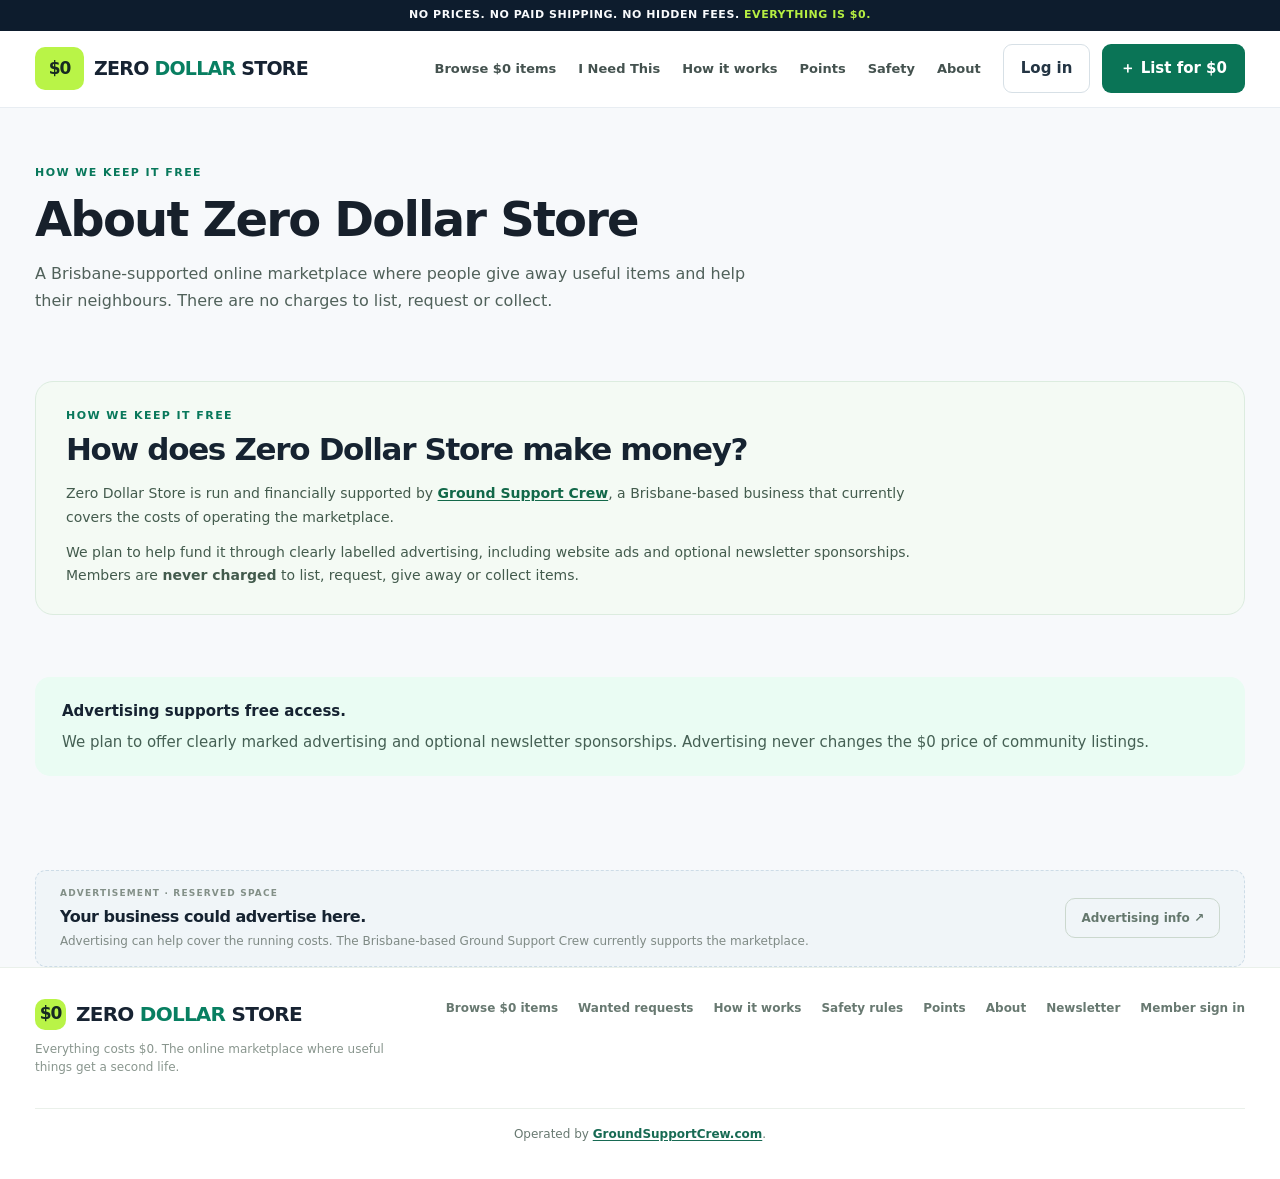
==== about.html @ 895b908c "Create standalone Zero Dollar Store section: about.html" ====
<!doctype html>
<html lang="en-AU">
<head>
  <meta charset="utf-8">
  <meta name="viewport" content="width=device-width, initial-scale=1">
  <meta name="theme-color" content="#123f36">
  <meta name="description" content="How Zero Dollar Store stays free with support from Ground Support Crew.">
  <title>About and funding | Zero Dollar Store</title>
  <link rel="stylesheet" href="assets/styles.css">
</head>
<body data-page="about">
  <div class="announcement">NO PRICES. NO PAID SHIPPING. NO HIDDEN FEES. <span>EVERYTHING IS $0.</span></div>
  <header class="header">
    <div class="container header-row">
      <a class="brand" href="index.html" aria-label="Zero Dollar Store home"><span class="brand-emblem" aria-hidden="true">$0</span><span class="brand-name">ZERO <strong>DOLLAR</strong> STORE</span></a>
      <nav class="nav" aria-label="Main navigation"><a href="browse.html">Browse $0 items</a><a href="wanted.html">I Need This</a><a href="how-it-works.html">How it works</a><a href="points.html">Points</a><a href="safety.html">Safety</a><a href="about.html">About</a></nav>
      <div class="header-actions"><button class="btn btn-ghost" id="loginTop">Log in</button><button class="btn btn-ghost" id="adminBell" type="button" hidden title="Administrator reviews">🛡️ Admin <span id="adminPendingCount">0</span></button><button class="btn" id="postTop">＋ List for $0</button><button class="mobile-menu" aria-label="Open navigation" id="mobileMenu">☰</button></div>
    </div>
  </header>
<main id="top">
<div class="container page-intro"><p class="kicker">HOW WE KEEP IT FREE</p><h1>About Zero Dollar Store</h1><p>A Brisbane-supported online marketplace where people give away useful items and help their neighbours. There are no charges to list, request or collect.</p></div>
    <section class="section container" id="funding" aria-labelledby="fundingHeading">
 <div class="funding-explainer">
  <p class="kicker">HOW WE KEEP IT FREE</p>
  <h2 class="section-title" id="fundingHeading">How does Zero Dollar Store make money?</h2>
  <p>Zero Dollar Store is run and financially supported by <a href="https://GroundSupportCrew.com" target="_blank" rel="noopener noreferrer">Ground Support Crew</a>, a Brisbane-based business that currently covers the costs of operating the marketplace.</p>
  <p>We plan to help fund it through clearly labelled advertising, including website ads and optional newsletter sponsorships. Members are <strong>never charged</strong> to list, request, give away or collect items.</p>
 </div>
</section>
<section class="container page-content"><div class="page-note"><strong>Advertising supports free access.</strong><p>We plan to offer clearly marked advertising and optional newsletter sponsorships. Advertising never changes the $0 price of community listings.</p></div></section>
    <div class="container"><section class="ad-wide" aria-label="Advertising space"><div><div class="ad-label">ADVERTISEMENT · RESERVED SPACE</div><h3>Your business could advertise here.</h3><p>Advertising can help cover the running costs. The Brisbane-based Ground Support Crew currently supports the marketplace.</p></div><button class="ad-outline" id="advertiseButton">Advertising info ↗</button></section></div>
</main>

  <footer class="footer"><div class="container footer-row"><div><a class="brand" href="index.html"><span class="brand-emblem" aria-hidden="true">$0</span><span class="brand-name">ZERO <strong>DOLLAR</strong> STORE</span></a><p>Everything costs $0. The online marketplace where useful things get a second life.</p></div><div class="footer-nav"><a href="browse.html">Browse $0 items</a><a href="wanted.html">Wanted requests</a><a href="how-it-works.html">How it works</a><a href="safety.html">Safety rules</a><a href="points.html">Points</a><a href="about.html">About</a><a href="newsletter.html">Newsletter</a><a href="#" id="footerSignIn">Member sign in</a></div></div><div class="container footer-operator">Operated by <a href="https://GroundSupportCrew.com" target="_blank" rel="noopener noreferrer">GroundSupportCrew.com</a>.</div></footer>
  <div class="overlay" id="modalOverlay" role="dialog" aria-modal="true" aria-label="Dialog"><div class="modal" id="modalBody"></div></div><div class="toast" id="toast" role="status" aria-live="polite"></div>
<script type="module" src="assets/app.js"></script>
</body>
</html>
---- assets/styles.css ----
:root{--ink:#1b2b28;--muted:#6c7774;--green:#176a53;--deep:#123f36;--mint:#eaf7ed;--accent:#c9ed83;--line:#e4ebe6;--cream:#fbfaf6;--paper:#fff;--gold:#f9e8bb;--shadow:0 14px 36px rgba(22,66,46,.09)}
    *{box-sizing:border-box}html{scroll-behavior:smooth}body{margin:0;background:var(--paper);color:var(--ink);font:15px/1.5 ui-sans-serif,system-ui,-apple-system,BlinkMacSystemFont,"Segoe UI",sans-serif;-webkit-font-smoothing:antialiased}
    button,input,select,textarea{font:inherit}button{cursor:pointer}button:focus-visible,input:focus-visible,textarea:focus-visible,select:focus-visible{outline:3px solid #85bb9e;outline-offset:2px}a{color:inherit;text-decoration:none}
    .container{width:min(1192px,calc(100% - 48px));margin:auto}.announcement{background:var(--deep);color:#fff;text-align:center;font-size:12px;font-weight:650;letter-spacing:.01em;padding:9px 14px}.announcement span{color:var(--accent)}
    .header{background:white;position:sticky;top:0;z-index:30;border-bottom:1px solid #edf1ed}.header-row{min-height:80px;display:flex;align-items:center;justify-content:space-between;gap:28px}.brand{display:inline-flex;align-items:center;gap:10px;font-size:25px;letter-spacing:-1.4px;font-weight:850;white-space:nowrap}.brand-emblem{height:39px;width:39px;display:grid;place-items:center;border-radius:13px;background:var(--deep)}.brand-emblem svg{width:25px;height:25px}.brand-name strong{color:var(--green)}.nav{display:flex;gap:29px;margin-left:auto;align-items:center;font-size:13px;color:#44524f;font-weight:650}.nav a:hover{color:var(--green)}.header-actions{display:flex;align-items:center;gap:12px}.btn{border:1px solid transparent;border-radius:12px;padding:11px 18px;font-weight:750;display:inline-flex;align-items:center;justify-content:center;gap:8px;background:var(--green);color:#fff;white-space:nowrap;transition:transform .16s,background .16s}.btn:hover{transform:translateY(-1px);background:#125741}.btn-ghost{background:#fff;color:#273832;border-color:#d9e4dd}.btn-ghost:hover{background:#f6faf7}.btn-dark{background:var(--deep)}.btn-soft{background:#e8f4e9;color:#176a53}.btn-soft:hover{background:#d8eedd}.mobile-menu{display:none}
    .hero-wrap{background:linear-gradient(125deg,#f1f9ed 0%,#eef8ed 51%,#e4f4e8 100%);overflow:hidden;position:relative}.hero-wrap:before{content:"";position:absolute;width:410px;height:410px;border-radius:50%;background:rgba(223,243,208,.6);right:-110px;top:-200px}.hero{display:grid;grid-template-columns:1.13fr .87fr;align-items:center;gap:30px;min-height:410px;padding:47px 0 33px}.eyebrow{font-size:11px;text-transform:uppercase;letter-spacing:.15em;font-weight:850;color:#2f8165;display:inline-flex;align-items:center;gap:8px}.eyebrow:before{content:"";width:7px;height:7px;border-radius:50%;background:#84b94b}.hero h1{font-size:clamp(38px,4.1vw,62px);letter-spacing:-.062em;line-height:1.08;margin:13px 0 19px;font-weight:850;max-width:670px}.hero h1 em{font-style:normal;color:var(--green)}.hero-description{color:#526762;font-size:16px;line-height:1.65;max-width:555px;margin-bottom:24px}.hero-features{display:flex;gap:19px;flex-wrap:wrap;font-size:12px;font-weight:750;color:#2c6252}.hero-features span{display:flex;align-items:center;gap:7px}.check{display:inline-grid;place-items:center;width:17px;height:17px;border-radius:50%;background:#cae7d0;color:#226d4d;font-weight:900;font-size:11px}.hero-graphic{position:relative;min-width:0;display:flex;align-items:center;justify-content:center}.hero-picture{height:310px;width:440px;max-width:100%;background:#d9ebd7;border-radius:50% 45% 42% 50%;display:grid;place-items:center;position:relative;transform:rotate(-4deg)}.hero-picture img{width:100%;height:100%;object-fit:contain;transform:rotate(4deg) scale(1.07)}.floating-note{position:absolute;background:#fff;box-shadow:0 9px 23px rgba(24,90,52,.13);border-radius:13px;padding:10px 14px;display:flex;align-items:center;gap:9px;max-width:198px;font-size:11px;color:#64716e;font-weight:650}.floating-note b{color:var(--deep);display:block;font-size:12px}.floating-note.one{left:-2px;top:33px;transform:rotate(-5deg)}.floating-note.two{right:-4px;bottom:38px;transform:rotate(5deg)}.bubble{height:31px;width:31px;border-radius:50%;display:grid;place-items:center;background:#ffefb9;font-size:16px;flex:none}.bubble.green{background:#dcf5df}
    .search-shell{position:relative;margin-top:-1px;background:linear-gradient(180deg,#eaf6e9 50%,#fff 50%)}.search-bar{background:white;border:1px solid #e2ebe4;padding:10px;display:grid;grid-template-columns:minmax(0,1.6fr) minmax(175px,.8fr) auto;gap:8px;box-shadow:var(--shadow);border-radius:18px}.search-control{display:flex;gap:10px;align-items:center;background:#f7f9f6;border-radius:11px;padding:9px 13px}.search-control svg{width:18px;height:18px;flex:none;color:#70837a}.search-control input{border:0;outline:0!important;background:transparent;width:100%;font-size:14px;color:var(--ink);min-height:29px}.search-control input::placeholder{color:#8e9993}.search-bar .btn{border-radius:11px;padding:12px 25px}
    .trust-row{display:flex;justify-content:center;gap:28px;flex-wrap:wrap;margin:20px auto 31px;color:#73827a;font-size:12px}.trust-row span{display:inline-flex;align-items:center;gap:8px}.dot{height:4px;width:4px;background:#aabbb0;border-radius:50%}
    .section{padding:42px 0}.section-title-row{display:flex;align-items:flex-end;justify-content:space-between;gap:16px;margin-bottom:21px}.kicker{color:var(--green);text-transform:uppercase;font-size:11px;font-weight:850;letter-spacing:.13em;margin:0 0 7px}.section-title{font-size:31px;line-height:1.14;letter-spacing:-.043em;margin:0;font-weight:840}.muted{color:#7b8782;font-size:13px}.categories{display:grid;grid-template-columns:repeat(8,minmax(0,1fr));gap:12px}.category{border:1px solid var(--line);background:#fff;min-height:110px;border-radius:16px;display:flex;flex-direction:column;gap:11px;align-items:center;justify-content:center;color:#33443e;font-weight:750;font-size:12px;transition:.16s;text-align:center;padding:12px 6px}.category:hover,.category.active{border-color:#81bea0;background:#f1faf2;transform:translateY(-2px)}.category .cat-emoji{font-size:27px;line-height:1}
    .ad-wide{margin:15px 0 0;border:1px dashed #d7dfd8;background:linear-gradient(100deg,#fbfbf6,#f6f9f4);border-radius:16px;min-height:104px;padding:19px 25px;display:flex;align-items:center;justify-content:space-between;gap:20px}.ad-wide .ad-label,.ad-card .ad-label{font-size:9px;letter-spacing:.13em;font-weight:850;color:#839088}.ad-wide h3{font-size:18px;letter-spacing:-.03em;margin:5px 0 3px}.ad-wide p{color:#7f8a85;margin:0;font-size:12px}.ad-outline{border:1px solid #cbd8ce;border-radius:10px;padding:10px 15px;color:#64776d;background:transparent;font-weight:700;font-size:12px}
    .browse{padding-top:36px}.browse-head{display:flex;justify-content:space-between;align-items:flex-end;gap:15px;margin-bottom:18px}.browse-title-area{display:flex;gap:12px;align-items:baseline;flex-wrap:wrap}.result-count{font-size:12px;color:#83908a}.sort{padding:9px 13px;border-radius:10px;border:1px solid #e1e8e3;background:white;color:#536660;font-size:12px}.items-grid{display:grid;grid-template-columns:repeat(4,minmax(0,1fr));gap:19px}.item-card{min-width:0;border:1px solid #e9eee9;border-radius:17px;overflow:hidden;background:white;transition:box-shadow .18s,transform .18s;cursor:pointer}.item-card:hover{transform:translateY(-3px);box-shadow:0 12px 30px rgba(25,53,34,.08)}.item-image{height:169px;position:relative;background:#ecf4e9;overflow:hidden}.item-image img{display:block;width:100%;height:100%;object-fit:cover}.free-chip{position:absolute;top:11px;left:11px;border-radius:8px;padding:5px 9px;background:#fff;color:#237558;font-size:10px;letter-spacing:.06em;font-weight:900;box-shadow:0 2px 6px #00000010}.save{position:absolute;top:9px;right:9px;width:32px;height:32px;border:none;background:#fffffff0;border-radius:50%;font-size:19px;color:#71817a;display:grid;place-items:center}.save.saved{color:#c84e63}.item-body{padding:13px 14px 15px}.item-card h3{font-size:14px;line-height:1.4;font-weight:790;letter-spacing:-.015em;margin:0 0 6px;min-height:21px}.condition{font-size:11px;color:#7b8882;margin-bottom:14px}.item-footer{display:flex;justify-content:space-between;gap:8px;font-size:11px;color:#728179}.item-footer strong{font-weight:650;color:#455b50}.ad-card{border:1px dashed #cedbd3;border-radius:17px;padding:20px;display:flex;flex-direction:column;align-items:center;justify-content:center;text-align:center;background:radial-gradient(circle at 30% 30%,#fcfcf5,#f4f8f0);min-height:300px}.ad-card .ad-icon{height:61px;width:61px;border-radius:20px;background:#e4f0df;display:grid;place-items:center;font-size:28px;margin:15px 0}.ad-card h3{font-size:18px;line-height:1.2;letter-spacing:-.03em;margin:0 0 9px}.ad-card p{font-size:12px;color:#778780;max-width:180px;margin:0}.ad-card .ad-label{align-self:flex-start}.empty{grid-column:1/-1;padding:50px;text-align:center;border:1px dashed #d6e1d8;border-radius:16px;color:#62766b}
    .more-wrap{text-align:center;margin:25px 0 0}.more-wrap .btn{min-width:180px}.how-section{background:#f7faf6;margin-top:35px;padding:61px 0}.how-grid{display:grid;grid-template-columns:repeat(3,1fr);gap:20px;margin-top:29px}.step{border:1px solid #e3eae1;background:#fff;border-radius:17px;padding:23px 25px;min-height:180px}.step-icon{display:grid;place-items:center;background:#e5f4e8;border-radius:14px;width:45px;height:45px;font-size:22px;margin-bottom:17px}.step h3{font-size:16px;margin:0 0 6px}.step p{color:#738178;font-size:13px;margin:0;max-width:300px}.security{display:flex;align-items:center;gap:22px;background:#f8f0d9;border-radius:18px;padding:24px;margin-top:34px}.security-icon{font-size:32px}.security h3{margin:0 0 3px;letter-spacing:-.015em}.security p{font-size:13px;margin:0;color:#6f6d5b}.security a{font-weight:800;color:#326d58;text-decoration:underline}
    .newsletter{margin:52px 0 40px;border-radius:24px;background:var(--deep);color:white;padding:35px 42px;display:grid;grid-template-columns:1fr minmax(270px,.85fr);gap:25px;align-items:center;position:relative;overflow:hidden}.newsletter:after{content:"";position:absolute;width:290px;height:290px;border:55px solid #2c6656;border-radius:50%;right:-180px;bottom:-225px;opacity:.6}.newsletter h2{font-size:29px;letter-spacing:-.04em;line-height:1.15;margin:0 0 10px}.newsletter p{color:#c1d8ce;font-size:13px;margin:0;max-width:470px}.newsletter form{position:relative;z-index:1}.newsletter-fields{display:flex;gap:8px}.newsletter input[type=email]{width:100%;min-width:0;background:#fff;border:0;border-radius:10px;padding:12px 14px;color:#203e31}.newsletter .btn{background:var(--accent);color:#284b36;border-radius:10px}.newsletter label{display:flex;gap:8px;color:#bed7ca;font-size:11px;line-height:1.4;margin-top:11px;align-items:flex-start}.newsletter label input{margin-top:2px;accent-color:#bbed7e}
    .footer{border-top:1px solid #eaf0ea;padding:31px 0 35px}.footer-row{display:flex;justify-content:space-between;align-items:flex-start;gap:30px}.footer .brand{font-size:20px}.footer .brand-emblem{height:31px;width:31px;border-radius:10px}.footer .brand-emblem svg{height:19px;width:19px}.footer p{font-size:12px;color:#89968e;max-width:365px;margin:10px 0}.footer-nav{display:flex;gap:20px;flex-wrap:wrap;font-size:12px;color:#687971;font-weight:600}.footer-nav a:hover{text-decoration:underline}.demo-ribbon{background:#fffae9;border-top:1px solid #f1e4bc;color:#8a6a27;font-size:11px;text-align:center;padding:9px 15px}
    .overlay{position:fixed;inset:0;background:rgba(15,32,24,.56);z-index:80;display:none;align-items:center;justify-content:center;padding:20px;overflow:auto}.overlay.show{display:flex}.modal{width:min(490px,100%);background:white;border-radius:21px;box-shadow:0 25px 70px #09221444;padding:25px;max-height:min(90vh,800px);overflow:auto;position:relative}.modal.large{width:min(580px,100%)}.modal h2{font-size:25px;letter-spacing:-.04em;margin:0 32px 9px 0}.modal .sub{color:#6e7a74;font-size:13px;margin-bottom:22px}.modal-close{border:0;background:#f3f7f3;color:#4b5d50;border-radius:50%;width:32px;height:32px;display:grid;place-items:center;position:absolute;top:18px;right:18px;font-size:21px}.auth-btn{width:100%;border:1px solid #e2e8e3;background:white;border-radius:11px;padding:12px;display:flex;gap:12px;align-items:center;justify-content:center;font-weight:750;margin-bottom:10px}.auth-btn:hover{background:#f6faf7}.auth-mark{font-size:20px;line-height:1;color:#2c66a5}.auth-mark.microsoft{display:grid;grid-template-columns:1fr 1fr;gap:2px;width:18px;height:18px}.auth-mark.microsoft i{display:block;background:#e96339}.auth-mark.microsoft i:nth-child(2){background:#80b840}.auth-mark.microsoft i:nth-child(3){background:#46a6d4}.auth-mark.microsoft i:nth-child(4){background:#e5b942}.or{margin:20px 0;display:flex;gap:12px;align-items:center;color:#8e9991;font-size:11px}.or:before,.or:after{content:"";height:1px;background:#e3ebe5;flex:1}.field{margin-bottom:14px}.field label{display:block;font-size:12px;font-weight:800;color:#455b50;margin:0 0 6px}.field input,.field select,.field textarea{display:block;width:100%;padding:11px 12px;border:1px solid #dbe5dd;border-radius:10px;background:#fff;color:#243b30}.field textarea{min-height:90px;resize:vertical}.modal .full{width:100%}.modal-note{border-radius:10px;background:#eff8ed;color:#567263;padding:11px 13px;font-size:12px;margin-top:16px}.modal-note b{font-weight:800}.listing-details img{width:100%;height:220px;object-fit:cover;border-radius:13px;margin:0 0 18px}.listing-details h3{margin:0 0 5px;font-size:22px}.listing-details p{font-size:13px;color:#66776e}.toast{z-index:100;position:fixed;bottom:24px;left:50%;transform:translate(-50%,25px);opacity:0;pointer-events:none;background:#163c31;color:#fff;border-radius:12px;padding:13px 20px;box-shadow:0 15px 35px #0003;font-size:13px;transition:.25s;max-width:90vw;text-align:center}.toast.show{opacity:1;transform:translate(-50%,0)}
    .newsletter-choice{margin-top:15px;background:#f3f9f4;border:1px solid #dbeade;padding:13px 14px;border-radius:12px;color:#315143}.newsletter-choice strong{font-size:13px;display:block;margin-bottom:7px}.newsletter-choice label{display:flex;align-items:flex-start;gap:10px;color:#435c4b;font-size:12px;line-height:1.45}.newsletter-choice input{accent-color:#176a53;margin:3px 0 0;flex:none}.newsletter-choice small{display:block;margin:7px 0 0 22px;color:#76867b;font-size:11px}
    @media(max-width:1070px){.nav{gap:15px}.hero-graphic{transform:scale(.87)}.categories{grid-template-columns:repeat(4,1fr)}.items-grid{grid-template-columns:repeat(3,minmax(0,1fr))}.hero{grid-template-columns:1.1fr .9fr}.hero h1{font-size:51px}}
    @media(max-width:780px){.header-row{min-height:67px}.nav{display:none}.header-actions .btn-ghost{display:none}.mobile-menu{display:flex;border:none;background:#f0f7f1;color:var(--deep);border-radius:9px;padding:9px;font-size:19px}.header-actions .btn{padding:10px 12px;font-size:12px}.brand{font-size:21px}.brand-emblem{width:34px;height:34px}.hero{display:flex;flex-direction:column;align-items:stretch;gap:8px;padding-top:44px;min-height:0}.hero h1{font-size:46px;max-width:620px}.hero-description{margin-bottom:19px}.hero-graphic{height:230px;transform:none}.hero-picture{width:355px;height:225px}.floating-note.one{left:11%;top:13px}.floating-note.two{right:10%;bottom:9px}.search-bar{grid-template-columns:1fr 1fr}.search-bar .btn{grid-column:1/-1}.items-grid{grid-template-columns:repeat(2,minmax(0,1fr))}.how-grid{grid-template-columns:1fr}.step{min-height:130px}.newsletter{grid-template-columns:1fr;padding:28px}.footer-row{flex-direction:column}.search-control{min-width:0}}
    @media(max-width:520px){.container{width:min(100% - 30px,1192px)}.announcement{font-size:10px;padding:8px}.header-row{gap:8px}.brand{font-size:20px}.header-actions{gap:6px}.header-actions .btn{font-size:11px;padding:9px 10px}.hero{padding-top:32px}.hero h1{font-size:39px;margin:12px 0 15px}.hero-description{font-size:14px}.hero-features{gap:11px;font-size:10px}.hero-graphic{height:194px}.hero-picture{height:187px;width:280px}.floating-note{padding:7px 9px;font-size:9px}.floating-note b{font-size:10px}.floating-note.one{left:0;top:0}.floating-note.two{right:0;bottom:4px}.bubble{height:25px;width:25px}.search-bar{grid-template-columns:1fr;gap:7px;padding:8px}.search-bar .btn{grid-column:auto}.search-control{padding:7px 10px}.trust-row{gap:10px;margin-bottom:15px;font-size:10px}.section{padding:32px 0}.section-title{font-size:26px}.categories{grid-template-columns:repeat(4,1fr);gap:7px}.category{min-height:87px;padding:9px 3px;font-size:10px;gap:8px;border-radius:11px}.category .cat-emoji{font-size:23px}.ad-wide{padding:15px;min-height:95px}.ad-wide h3{font-size:15px}.ad-wide .ad-outline{display:none}.browse{padding-top:30px}.browse-head{align-items:flex-start}.sort{font-size:11px;max-width:123px}.items-grid{gap:10px}.item-image{height:128px}.item-body{padding:10px 10px 12px}.item-card h3{font-size:12px}.item-footer{font-size:10px}.condition{font-size:10px;margin-bottom:11px}.ad-card{min-height:240px;padding:13px}.ad-card h3{font-size:15px}.ad-card .ad-icon{width:47px;height:47px;margin:10px 0}.how-section{margin-top:20px;padding:41px 0}.security{padding:19px;gap:10px}.security-icon{font-size:23px}.security h3{font-size:14px}.security p{font-size:11px}.newsletter{margin-top:34px;padding:25px 20px;border-radius:18px}.newsletter h2{font-size:26px}.newsletter-fields{display:flex;flex-direction:column}.newsletter .btn{width:100%}.modal{padding:22px 18px}}
  
  /* Zero Dollar Store: mandatory moderation queue */
 .admin-record{background:#fff;border:1px solid #dbe6e0;border-radius:12px;padding:14px;margin:13px 0}
 .admin-record .muted{margin:4px 0}
 .admin-actions{display:flex;flex-wrap:wrap;gap:7px;margin-top:11px}
 .admin-actions .btn{font-size:12px;padding:8px 11px}
 /* Zero Dollar Store: marketplace redesign */
  :root{--ink:#17202b;--muted:#5e6877;--green:#0b6954;--deep:#0b1220;--mint:#eafcf3;--accent:#bcf647;--line:#e2e6eb;--cream:#f7f9fc;--paper:#fff;--shadow:0 9px 28px rgba(20,38,58,.09)}
  body{background:#f7f9fb;color:#162331}
  .announcement{background:#0d1c2d;color:#f8fafc;letter-spacing:.05em;font-size:11px;padding:7px 10px}
  .announcement span{color:#b6ee42}
  .container{width:min(1210px,calc(100% - 44px))}
  .header{background:#fff;border-bottom:1px solid #e8edf2}
  .header-row{min-height:76px;gap:22px}
  .brand{font-size:19px;font-weight:900;letter-spacing:-.75px;color:#172332}
  .brand-name strong{color:#087f61}
  .brand-emblem{font-size:17px;font-weight:900;color:#172a22;letter-spacing:-1px;background:#b9f447;border-radius:10px;height:43px;width:49px}
  .nav{font-size:13px;gap:22px}
  .btn{border-radius:9px;background:#0a7456;padding:12px 17px;box-shadow:none}
  .btn:hover{background:#08543f}
  .btn-ghost{border-color:#d7e0e6;color:#243544;background:#fff}
  .btn-ghost:hover{background:#f4f6f7}
  .hero-wrap{background:linear-gradient(113deg,#eaf8ff 0%,#f3faff 48%,#ebf6ef 100%);border-bottom:1px solid #e5edf0}
  .hero-wrap:before{width:360px;height:360px;right:6%;top:-110px;background:rgba(172,233,210,.24)}
  .hero{min-height:310px;padding:27px 0 28px;grid-template-columns:1.25fr .75fr;gap:15px}
  .eyebrow{color:#008365;letter-spacing:.12em;font-size:10px}
  .eyebrow:before{background:#98d72a}
  .hero h1{font-size:clamp(36px,4.4vw,58px);line-height:1.05;max-width:710px;margin:11px 0 11px}
  .hero h1 em{color:#087c5f}
  .hero-description{color:#45566a;font-size:14px;line-height:1.6;max-width:585px;margin-bottom:15px}
  .hero-features{color:#365365;gap:15px;font-size:11px}
  .check{background:#d9f9d2;color:#20744f}
  .hero-links{display:flex;gap:9px;margin-top:20px;flex-wrap:wrap}
  .hero-graphic{min-height:245px}
  .zero-sign{position:relative;z-index:1;width:248px;height:229px;display:flex;flex-direction:column;align-items:center;justify-content:center;background:#b9f447;box-shadow:0 15px 28px #213f361b;border-radius:25px;transform:rotate(7deg);border:8px solid #f8fff6}
  .zero-top{font-size:11px;letter-spacing:.12em;font-weight:900;color:#1b3f2b}
  .zero-price{font-size:123px;line-height:1;font-weight:950;letter-spacing:-.11em;transform:translateX(-9px);color:#142b20}
  .zero-bottom{font-size:14px;font-weight:950;letter-spacing:.04em;color:#163621}
  .hero-small{position:absolute;z-index:2;border-radius:12px;padding:12px 15px;display:flex;align-items:center;gap:8px;background:#fff;box-shadow:0 10px 27px #253f471c;font-size:16px;white-space:nowrap}
  .hero-small span{font-size:12px;color:#465565;font-weight:650}
  .hero-small b{font-size:11px;color:#0a7f5d}
  .hero-small.one{left:3%;top:22px;transform:rotate(-8deg)}
  .hero-small.two{right:0;top:65px;transform:rotate(5deg)}
  .hero-small.three{left:10%;bottom:16px;transform:rotate(-2deg)}
  .search-shell{background:#f7f9fb;padding-top:15px}
  .search-bar{border-radius:13px;box-shadow:0 5px 24px #2535480f}
  .search-control{border-radius:8px;background:#f3f6f9}
  .search-bar .btn{border-radius:9px}
  .trust-row{margin:13px auto 13px;color:#637488}
  .section{padding:26px 0}
  .section-title{font-size:25px}
  .kicker{color:#08785b}
  .categories{gap:9px}
  .category{min-height:88px;border-radius:12px;gap:6px;background:#fff;color:#344457;border-color:#e5ebef}
  .category:hover,.category.active{border-color:#72ccaf;background:#eafff6}
  .category .cat-emoji{font-size:26px}
  .ad-wide{min-height:85px;background:#f0f5f8;border-color:#cddce7;border-radius:11px;padding:16px 24px;margin-top:8px}
  .ad-wide h3{margin-top:4px;font-size:16px}
  .browse{padding-top:33px}
  .items-grid{grid-template-columns:repeat(5,minmax(0,1fr));gap:13px}
  .item-card{border-radius:12px;border-color:#e2e9ed}
  .item-image{height:165px;background:#edf3f8}
  .item-card h3{font-size:13px;min-height:0;font-weight:740}
  .item-body{padding:12px 12px 13px}
  .listing-price{color:#0a7456;font-size:21px;line-height:1.12;font-weight:900;letter-spacing:-.04em;margin:7px 0 4px}
  .listing-price small{font-size:10px;letter-spacing:.06em;color:#688073}
  .condition{margin-bottom:9px}
  .free-chip{background:#b9f447;color:#163b28;font-size:11px;border-radius:7px}
  .save{width:29px;height:29px}
  .ad-card{min-height:290px;border-radius:12px;background:#f2f6fb}
  .ad-card .ad-icon{background:#e1ebf2}
  .how-section{margin-top:15px;padding:45px 0;background:#eef3f7}
  .step{border-radius:12px;min-height:158px}
  .step-icon{background:#dff9ec}
  .security{background:#fff1dd;border-radius:12px}
  .newsletter{background:#102a34;border-radius:16px;margin:38px 0 31px}
  .newsletter .btn{background:#baf046;color:#173a28}
  .footer{background:#fff}
  .footer-operator{margin-top:22px;padding-top:16px;border-top:1px solid #eaf0ea;text-align:center;font-size:12px;color:#687971;line-height:1.6}
  .footer-operator a{color:#176a53;font-weight:800;text-decoration:underline;text-underline-offset:2px}
  .footer-operator a:hover,.footer-operator a:focus-visible{color:#0b513b}
  .demo-ribbon{background:#202b3a}
  @media(max-width:1150px){.items-grid{grid-template-columns:repeat(4,minmax(0,1fr))}}
  @media(max-width:840px){.hero{grid-template-columns:1fr 220px;min-height:290px}.zero-sign{width:190px;height:188px}.zero-price{font-size:95px}.hero-small{display:none}.categories{grid-template-columns:repeat(4,minmax(0,1fr))}.items-grid{grid-template-columns:repeat(3,minmax(0,1fr))}}
  @media(max-width:630px){.container{width:min(100% - 26px,1200px)}.header-row{min-height:66px}.brand{font-size:15px;letter-spacing:-.5px}.brand-emblem{height:35px;width:38px;font-size:14px}.hero{display:block;padding:29px 0 25px}.hero h1{font-size:40px}.hero-description{font-size:13px}.hero-graphic{display:none}.hero-links{margin-top:18px}.hero-links .btn{font-size:12px;padding:11px}.trust-row{gap:8px;font-size:10px}.search-shell{padding-top:12px}.section{padding:25px 0}.section-title{font-size:23px}.categories{grid-template-columns:repeat(4,minmax(0,1fr));gap:7px}.category{min-height:83px;font-size:10px;padding:8px 3px}.category .cat-emoji{font-size:23px}.items-grid{grid-template-columns:repeat(2,minmax(0,1fr));gap:10px}.item-image{height:147px}.item-body{padding:10px}.ad-card{min-height:230px}.ad-wide{padding:16px}.newsletter{border-radius:11px}.hero-wrap:before{right:-200px}}

    .auth-message{border:1px solid #e1eee6;background:#f2faf4;padding:11px 14px;border-radius:10px;color:#27634b;font-size:13px;margin:15px 0}.item-image .emoji-placeholder{font-size:60px;display:grid;place-items:center;height:100%}.example-label{background:#364d48;color:#fff;display:inline-block;border-radius:6px;font-size:10px;padding:4px 6px;position:absolute;left:8px;bottom:9px}.busy{opacity:.65;pointer-events:none}.thread{border:1px solid #e6ece8;border-radius:12px;margin:9px 0;padding:12px;background:white}.msg{max-width:85%;background:#eff5f1;padding:10px 13px;margin:8px 0;border-radius:12px}.msg.mine{margin-left:auto;background:#d9f1de}.msg small{display:block;color:#658073;margin-top:5px}.photos-row{display:flex;gap:7px;flex-wrap:wrap}.photos-row img{width:92px;height:80px;border-radius:9px;object-fit:cover}.not-available{font-size:13px;background:#fffae6;color:#765923;padding:10px 12px;border-radius:9px}.modal .field input[type=file]{padding:8px}.filehint{font-size:11px;color:#75867d}.btn:disabled{opacity:.5;cursor:not-allowed}.item-body .listing-price{color:#18805b;font-size:22px;font-weight:900;margin:2px 0}.listing-price small{font-size:11px}.a-link{color:#117d58;font-weight:700;text-decoration:underline}

  /* Zero Dollar Points: visible promotion, no in-site spending yet */
  .points-promo{background:#123e32;color:#f5fff4;border-radius:18px;margin:18px auto 8px;padding:20px 24px;display:flex;align-items:center;gap:18px;box-shadow:0 10px 24px rgba(20,64,46,.10)}
  .points-promo-icon{display:grid;place-items:center;flex:0 0 54px;width:54px;height:54px;background:#d0f49b;color:#235b36;font-size:29px;border-radius:15px;font-weight:900}
  .points-promo-copy{flex:1;min-width:0}
  .points-promo-kicker{font-size:10px;letter-spacing:.12em;font-weight:900;color:#c6f690;text-transform:uppercase;margin:0 0 5px}
  .points-promo h2{font-size:clamp(18px,2.1vw,25px);line-height:1.23;margin:0 0 6px;letter-spacing:-.035em;color:white}
  .points-promo p{font-size:13px;line-height:1.5;margin:0 0 5px;color:#e3f3e9}
  .points-promo small{display:block;color:#b9d4c6;font-size:11px;line-height:1.4}
  .points-promo .btn{background:#c4f188;color:#164b36;flex:0 0 auto;white-space:nowrap;font-weight:850;border:none}
  .points-form-note{padding:12px 14px;border:1px solid #cde5c5;border-radius:11px;background:#f4fbea;color:#285643;font-size:12px;line-height:1.55;margin:0 0 16px}
  .points-form-note strong{color:#175b3c}
  @media(max-width:760px){.points-promo{flex-wrap:wrap}.points-promo .btn{margin-left:72px}}
  @media(max-width:630px){.points-promo{margin:13px auto 5px;padding:17px;gap:11px}.points-promo-icon{width:42px;height:42px;flex-basis:42px;font-size:22px}.points-promo-copy{flex:1 1 calc(100% - 65px)}.points-promo .btn{margin-left:0;width:100%}.points-promo p{font-size:12px}}

[hidden]{display:none!important}
.admin-record{border:1px solid #dae6df;border-radius:12px;padding:13px;margin:10px 0;background:white}
.admin-actions{display:flex;gap:7px;flex-wrap:wrap;margin-top:12px}
.admin-alert-control{border-radius:10px;background:#f0f8f1;padding:13px;margin:12px 0;font-size:12px;color:#2b5b43}
.admin-alert-control p{margin:5px 0}
.email-preview{background:#f3f7f5;border-radius:8px;padding:12px;white-space:pre-wrap;font-size:12px;line-height:1.55;max-height:250px;overflow:auto}
@media(max-width:630px){#adminBell{padding:9px 8px;font-size:11px}}

    .empty-store-quip{font-size:13px;line-height:1.55;font-weight:650;color:#245944;background:rgba(255,255,255,.78);border-left:3px solid #43a876;border-radius:0 9px 9px 0;padding:10px 13px;max-width:590px;margin:0 0 17px}
    @media(max-width:630px){.empty-store-quip{font-size:12px;padding:9px 11px;margin-bottom:15px}}

  #loginTop.admin-user{background:#e7f6e9;color:#205638;border-color:#bddac5}
  .admin-workspace{background:#f0faf3;border:1px solid #d1ead8;padding:18px 22px;border-radius:15px;margin:28px auto}
  .admin-workspace h2{margin:0 0 6px;font-size:21px}.admin-workspace p{font-size:12px;margin:0 0 12px;color:#446353}
  .wanted-callout{display:flex;align-items:center;justify-content:space-between;gap:16px;border-radius:16px;padding:22px 25px;margin:22px auto 0;background:#f2f9f3;border:1px solid #d0e4d6}
  .wanted-callout h2{font-size:24px;color:#23543b;margin:0 0 7px}.wanted-callout p{font-size:13px;line-height:1.55;margin:0;color:#476454}
  .wanted-actions{display:flex;gap:8px;flex:none}.listing-view-tabs{display:flex;gap:9px;margin:15px 0 17px;flex-wrap:wrap}
  .listing-view-tabs button{border:1px solid #bcd8c9;background:white;color:#275542;border-radius:10px;font-size:12px;font-weight:850;padding:10px 15px;cursor:pointer}
  .listing-view-tabs button[aria-pressed="true"]{background:#1b674b;color:white;border-color:#1b674b}
  .wanted-chip{background:#fff0cf;color:#765123;border-radius:7px;padding:4px 7px;font-size:11px;font-weight:850}
  .admin-card-delete{color:#9c3434;background:#fff4f4;border:1px solid #e9c3c3;border-radius:8px;padding:7px 9px;cursor:pointer;font-size:11px;font-weight:850}
  /* Restore readable foreground/background pairing after the later .btn override. */
  .btn.btn-soft{background:#e8f4e9;color:#176a53}
  .btn.btn-soft:hover{background:#d8eedd;color:#12543e}
  /* Browse reset is intentionally a solid-green primary action, with white text. */
  .more-wrap #resetButton{background:#0a7456;color:#ffffff}
  .more-wrap #resetButton:hover{background:#08543f;color:#ffffff}
  .more-wrap #resetButton:focus-visible{outline:3px solid #a2dec0;outline-offset:3px}
  @media(max-width:780px){.header-actions .btn-ghost{display:inline-flex}#adminBell{display:inline-flex!important}}
  #adminBell[hidden]{display:none!important}
  @media(max-width:630px){.header-row{flex-wrap:wrap;gap:5px;padding:7px 0}.header-actions{width:100%;display:flex;justify-content:space-between;gap:5px}
   #loginTop,#adminBell,#postTop{padding:8px 9px;font-size:11px}.wanted-callout{flex-direction:column;align-items:flex-start;padding:16px}
   .wanted-actions{width:100%}.wanted-actions .btn{flex:1;font-size:11px}.wanted-callout h2{font-size:21px}
   .listing-view-tabs button{flex:1;font-size:11px;padding:9px}}

  /* Transparent, factual explanation of who operates and funds Zero Dollar Store. */
  .funding-explainer{background:#f4faf4;border:1px solid #dcecdf;border-radius:18px;padding:26px 30px}
  .funding-explainer h2{margin:0 0 15px;font-size:clamp(23px,2.5vw,31px)}
  .funding-explainer p:not(.kicker){max-width:850px;font-size:14px;color:#435b4d;line-height:1.7;margin:0 0 11px}
  .funding-explainer p:last-child{margin-bottom:0}
  .funding-explainer a{color:#126849;font-weight:800;text-decoration:underline;text-underline-offset:2px}
  @media(max-width:630px){.funding-explainer{padding:21px 17px}.funding-explainer p:not(.kicker){font-size:13px}}

/* Section pages share the same palette and components. */
.page-intro{padding:57px 0 24px}
.page-intro .kicker{margin-bottom:12px}
.page-intro h1{color:var(--ink);font-size:clamp(31px,4vw,48px);letter-spacing:-1.8px;line-height:1.1;max-width:840px;margin:0 0 14px}
.page-intro p:not(.kicker){max-width:740px;color:#50615a;font-size:16px;line-height:1.7;margin:0 0 17px}
.page-actions{display:flex;gap:12px;flex-wrap:wrap;margin-top:18px}
.page-content{padding:12px 0 62px}
.page-card-grid{display:grid;grid-template-columns:repeat(3,minmax(0,1fr));gap:18px;margin:25px 0 40px}
.page-card{border:1px solid var(--line);background:white;padding:26px;border-radius:16px;box-shadow:var(--shadow);display:block}
.page-card:hover{border-color:#9ac8ae}
.page-card .step-icon{margin-bottom:12px}
.page-card h3{font-size:18px;margin:0 0 8px;color:var(--ink)}
.page-card p{font-size:14px;color:#586b60;margin:0 0 15px;line-height:1.6}
.page-card .read-more{color:var(--green);font-weight:800}
.page-note{background:var(--mint);padding:23px 27px;border-radius:15px;margin:24px auto}
.page-note p{margin:8px 0 0;color:#456054}
.page-safety-list{display:grid;grid-template-columns:repeat(2,minmax(0,1fr));gap:16px;margin:24px 0}
.page-safety-list article{background:white;border-radius:14px;border:1px solid var(--line);padding:24px}
.page-safety-list h3{margin:0 0 10px}
.page-safety-list p{color:#516458;line-height:1.6;margin:0}
.page-content .newsletter{margin-top:20px}
.page-content .funding-explainer{margin:0}
.page-content .points-promo{margin-top:16px}
.footer-nav a:hover{text-decoration:underline}
@media(max-width:860px){.page-card-grid{grid-template-columns:1fr 1fr}}
@media(max-width:620px){.page-intro{padding:35px 0 16px}.page-card-grid,.page-safety-list{grid-template-columns:1fr}.page-card{padding:20px}}
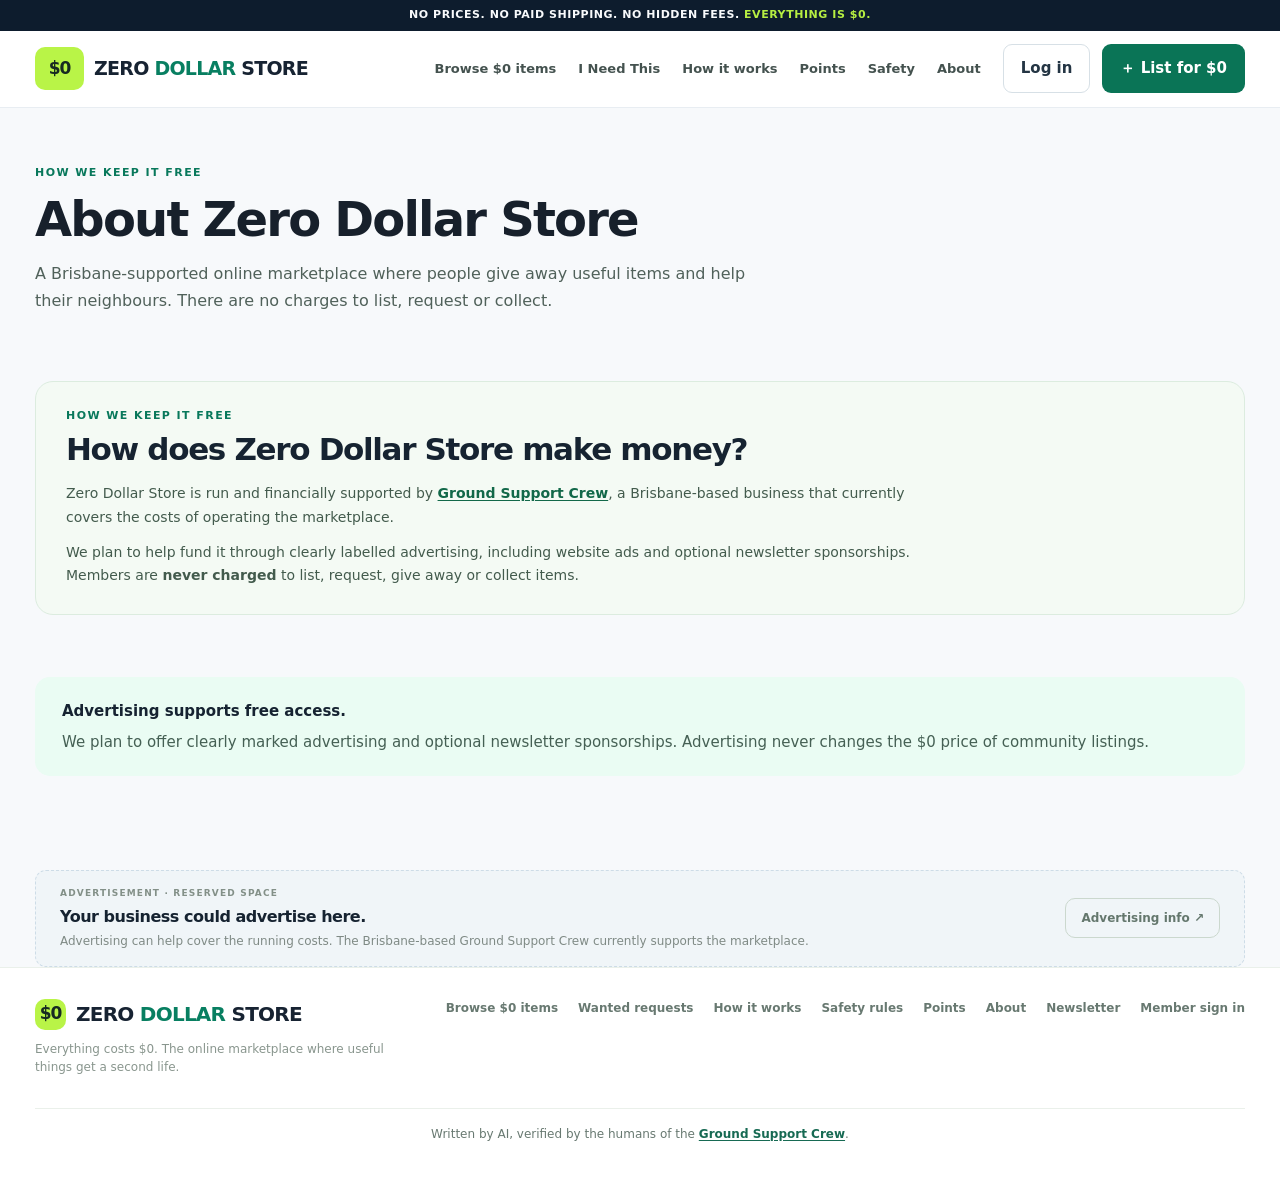
==== commit 12cdab0d: "Replace operator footer with centred linked AI verification credit" ====
--- a/about.html
+++ b/about.html
@@ -1,6 +1,17 @@
 <!doctype html>
 <html lang="en-AU">
 <head>
+<!-- Google tag (gtag.js) -->
+<script async src="https://www.googletagmanager.com/gtag/js?id=G-P8K5Z5W0C9"></script>
+<script>
+  window.dataLayer = window.dataLayer || [];
+  function gtag(){dataLayer.push(arguments);}
+  gtag('js', new Date());
+  gtag('config', 'G-P8K5Z5W0C9');
+</script>
+
+<script async src="https://pagead2.googlesyndication.com/pagead/js/adsbygoogle.js?client=ca-pub-9787434995644987"
+     crossorigin="anonymous"></script>
   <meta charset="utf-8">
   <meta name="viewport" content="width=device-width, initial-scale=1">
   <meta name="theme-color" content="#123f36">
@@ -31,7 +42,7 @@
     <div class="container"><section class="ad-wide" aria-label="Advertising space"><div><div class="ad-label">ADVERTISEMENT · RESERVED SPACE</div><h3>Your business could advertise here.</h3><p>Advertising can help cover the running costs. The Brisbane-based Ground Support Crew currently supports the marketplace.</p></div><button class="ad-outline" id="advertiseButton">Advertising info ↗</button></section></div>
 </main>
 
-  <footer class="footer"><div class="container footer-row"><div><a class="brand" href="index.html"><span class="brand-emblem" aria-hidden="true">$0</span><span class="brand-name">ZERO <strong>DOLLAR</strong> STORE</span></a><p>Everything costs $0. The online marketplace where useful things get a second life.</p></div><div class="footer-nav"><a href="browse.html">Browse $0 items</a><a href="wanted.html">Wanted requests</a><a href="how-it-works.html">How it works</a><a href="safety.html">Safety rules</a><a href="points.html">Points</a><a href="about.html">About</a><a href="newsletter.html">Newsletter</a><a href="#" id="footerSignIn">Member sign in</a></div></div><div class="container footer-operator">Operated by <a href="https://GroundSupportCrew.com" target="_blank" rel="noopener noreferrer">GroundSupportCrew.com</a>.</div></footer>
+  <footer class="footer"><div class="container footer-row"><div><a class="brand" href="index.html"><span class="brand-emblem" aria-hidden="true">$0</span><span class="brand-name">ZERO <strong>DOLLAR</strong> STORE</span></a><p>Everything costs $0. The online marketplace where useful things get a second life.</p></div><div class="footer-nav"><a href="browse.html">Browse $0 items</a><a href="wanted.html">Wanted requests</a><a href="how-it-works.html">How it works</a><a href="safety.html">Safety rules</a><a href="points.html">Points</a><a href="about.html">About</a><a href="newsletter.html">Newsletter</a><a href="#" id="footerSignIn">Member sign in</a></div></div><div class="container footer-operator" style="text-align:center">Written by AI, verified by the humans of the <a href="https://groundsupportcrew.com" target="_blank" rel="noopener noreferrer">Ground Support Crew</a>.</div></footer>
   <div class="overlay" id="modalOverlay" role="dialog" aria-modal="true" aria-label="Dialog"><div class="modal" id="modalBody"></div></div><div class="toast" id="toast" role="status" aria-live="polite"></div>
 <script type="module" src="assets/app.js"></script>
 </body>
--- a/assets/styles.css
+++ b/assets/styles.css
@@ -127,8 +127,6 @@
 .email-preview{background:#f3f7f5;border-radius:8px;padding:12px;white-space:pre-wrap;font-size:12px;line-height:1.55;max-height:250px;overflow:auto}
 @media(max-width:630px){#adminBell{padding:9px 8px;font-size:11px}}
 
-    .empty-store-quip{font-size:13px;line-height:1.55;font-weight:650;color:#245944;background:rgba(255,255,255,.78);border-left:3px solid #43a876;border-radius:0 9px 9px 0;padding:10px 13px;max-width:590px;margin:0 0 17px}
-    @media(max-width:630px){.empty-store-quip{font-size:12px;padding:9px 11px;margin-bottom:15px}}
 
   #loginTop.admin-user{background:#e7f6e9;color:#205638;border-color:#bddac5}
   .admin-workspace{background:#f0faf3;border:1px solid #d1ead8;padding:18px 22px;border-radius:15px;margin:28px auto}
@@ -169,7 +167,7 @@
 .page-intro p:not(.kicker){max-width:740px;color:#50615a;font-size:16px;line-height:1.7;margin:0 0 17px}
 .page-actions{display:flex;gap:12px;flex-wrap:wrap;margin-top:18px}
 .page-content{padding:12px 0 62px}
-.page-card-grid{display:grid;grid-template-columns:repeat(3,minmax(0,1fr));gap:18px;margin:25px 0 40px}
+.page-card-grid{display:grid;grid-template-columns:repeat(3,minmax(0,1fr));gap:18px;margin:25px auto 40px}
 .page-card{border:1px solid var(--line);background:white;padding:26px;border-radius:16px;box-shadow:var(--shadow);display:block}
 .page-card:hover{border-color:#9ac8ae}
 .page-card .step-icon{margin-bottom:12px}
@@ -188,3 +186,27 @@
 .footer-nav a:hover{text-decoration:underline}
 @media(max-width:860px){.page-card-grid{grid-template-columns:1fr 1fr}}
 @media(max-width:620px){.page-intro{padding:35px 0 16px}.page-card-grid,.page-safety-list{grid-template-columns:1fr}.page-card{padding:20px}}
+
+.newsletter .newsletter-kicker{color:#c9ed83;margin-bottom:12px}
+
+/* Account newsletter controls: prevent checkbox text and action button overlapping. */
+.modal .newsletter-choice{display:flex;flex-direction:column;align-items:stretch;gap:12px}
+.modal .newsletter-choice label{display:flex;align-items:flex-start;gap:10px;white-space:normal;line-height:1.5;margin:0;min-width:0}
+.modal .newsletter-choice label input[type="checkbox"]{flex:0 0 auto;margin:2px 0 0}
+.modal .newsletter-choice [data-action="saveNewsletter"]{position:static;display:inline-flex;align-self:flex-start;margin:0;max-width:100%;white-space:normal;text-align:center}
+
+/* URLs written in listings must look and behave like links, despite the global a reset. */
+.modal .listing-description a.listing-external-link,
+.modal .listing-description a.listing-external-link:visited {
+  color:#155bc4;
+  text-decoration:underline;
+  text-underline-offset:3px;
+  overflow-wrap:anywhere;
+  word-break:break-word;
+  cursor:pointer;
+}
+.modal .listing-description a.listing-external-link:hover,
+.modal .listing-description a.listing-external-link:focus-visible {
+  color:#003f94;
+  text-decoration-thickness:2px;
+}
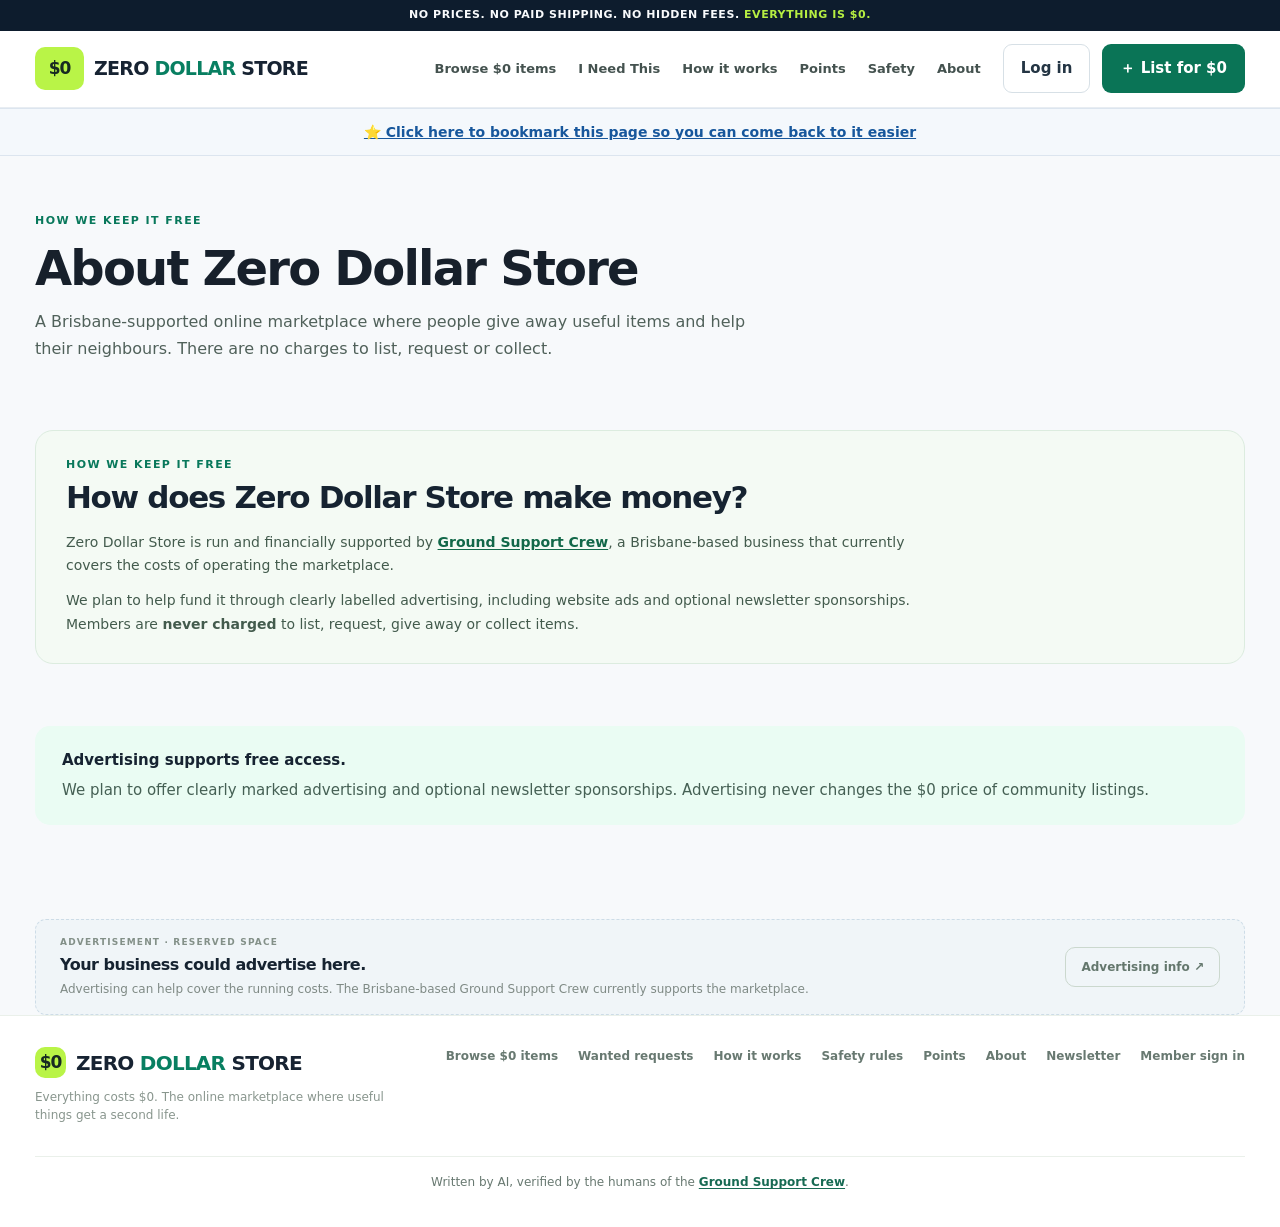
==== commit 6600ad7c: "Add bookmark prompt at start of content" ====
--- a/about.html
+++ b/about.html
@@ -28,7 +28,7 @@
       <div class="header-actions"><button class="btn btn-ghost" id="loginTop">Log in</button><button class="btn btn-ghost" id="adminBell" type="button" hidden title="Administrator reviews">🛡️ Admin <span id="adminPendingCount">0</span></button><button class="btn" id="postTop">＋ List for $0</button><button class="mobile-menu" aria-label="Open navigation" id="mobileMenu">☰</button></div>
     </div>
   </header>
-<main id="top">
+<div class="gsc-bookmark" style="text-align:center;padding:12px 16px;background:#f4f8fc;border-block:1px solid #dce5ef"><button type="button" class="gsc-bookmark-button" style="background:none;border:0;color:#17579c;text-decoration:underline;font:600 14px system-ui;cursor:pointer">⭐ Click here to bookmark this page so you can come back to it easier</button><p class="gsc-bookmark-help" role="status" aria-live="polite" style="display:none;font:14px/1.5 system-ui;margin:8px auto 0;max-width:600px"></p></div><main id="top">
 <div class="container page-intro"><p class="kicker">HOW WE KEEP IT FREE</p><h1>About Zero Dollar Store</h1><p>A Brisbane-supported online marketplace where people give away useful items and help their neighbours. There are no charges to list, request or collect.</p></div>
     <section class="section container" id="funding" aria-labelledby="fundingHeading">
  <div class="funding-explainer">
@@ -45,5 +45,5 @@
   <footer class="footer"><div class="container footer-row"><div><a class="brand" href="index.html"><span class="brand-emblem" aria-hidden="true">$0</span><span class="brand-name">ZERO <strong>DOLLAR</strong> STORE</span></a><p>Everything costs $0. The online marketplace where useful things get a second life.</p></div><div class="footer-nav"><a href="browse.html">Browse $0 items</a><a href="wanted.html">Wanted requests</a><a href="how-it-works.html">How it works</a><a href="safety.html">Safety rules</a><a href="points.html">Points</a><a href="about.html">About</a><a href="newsletter.html">Newsletter</a><a href="#" id="footerSignIn">Member sign in</a></div></div><div class="container footer-operator" style="text-align:center">Written by AI, verified by the humans of the <a href="https://groundsupportcrew.com" target="_blank" rel="noopener noreferrer">Ground Support Crew</a>.</div></footer>
   <div class="overlay" id="modalOverlay" role="dialog" aria-modal="true" aria-label="Dialog"><div class="modal" id="modalBody"></div></div><div class="toast" id="toast" role="status" aria-live="polite"></div>
 <script type="module" src="assets/app.js"></script>
-</body>
+<script>(function(){let b=document.querySelector(".gsc-bookmark-button"),h=document.querySelector(".gsc-bookmark-help");if(!b||!h)return;b.onclick=function(){let a=navigator.userAgent||"";h.textContent=/iPhone|iPad|iPod/i.test(a)?"Tap Share, then Add Bookmark.":/Android/i.test(a)?"Open the browser menu and choose Add to bookmarks.":/Macintosh|Mac OS X/i.test(a)?"Press Command (⌘) + D to bookmark this page.":"Press Ctrl + D to bookmark this page.";h.style.display="block"}})();</script></body>
 </html>
